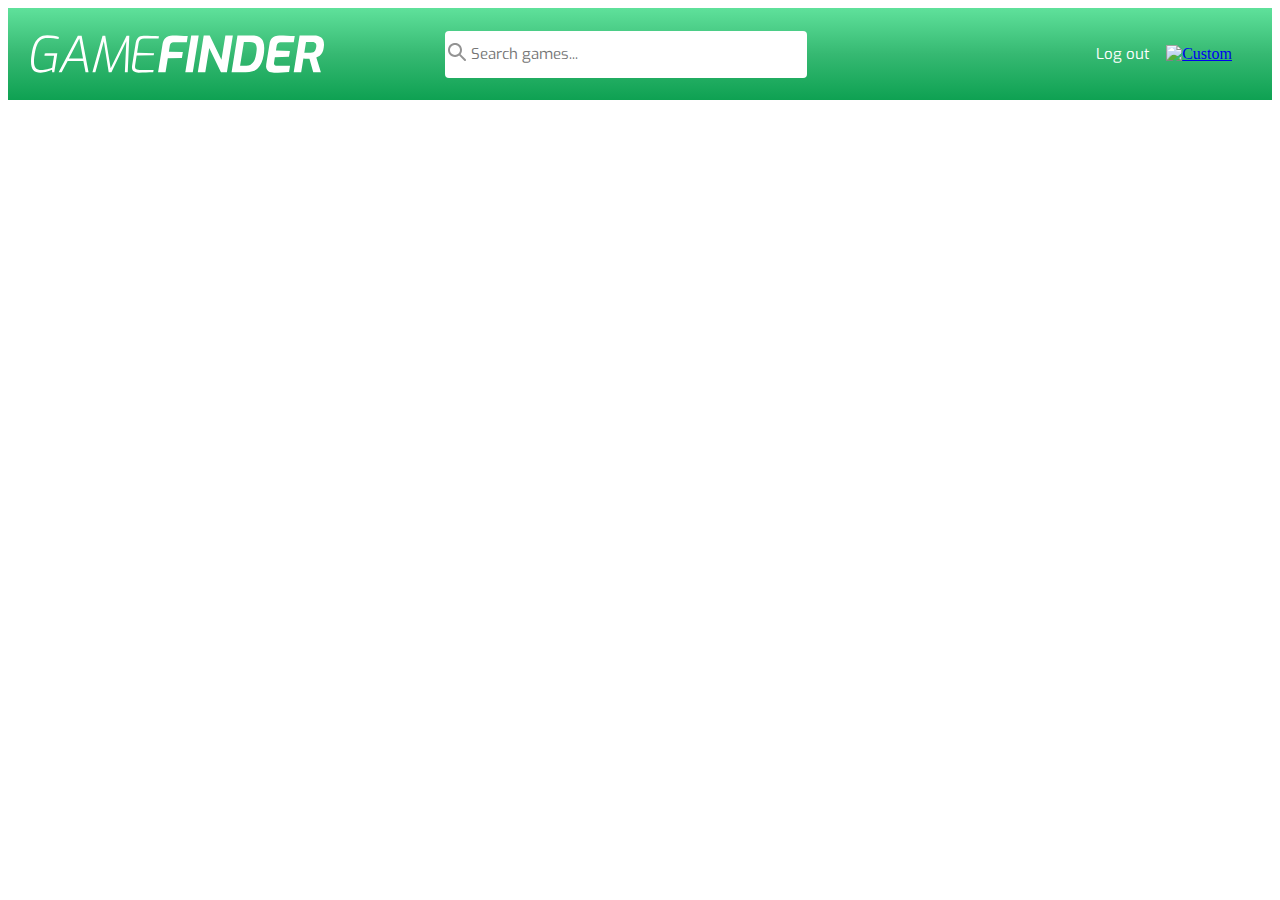
==== Main/header.html @ f2a5befe "Finalice la tarjeta de searchbar" ====
<!DOCTYPE html>
<html lang="en">
<head> 
  <title>GAMEFINDER</title> 
  <link href="Css/styleheader.css" rel="stylesheet"  type="text/css">
  <link rel="preconnect" href="https://fonts.googleapis.com"> 
  <link rel="preconnect" href="https://fonts.gstatic.com" crossorigin> 
  <link href="https://fonts.googleapis.com/css2?family=Exo:wght@100;200;300;400;500;600;700;800;900&display=swap" rel="stylesheet">
  <meta charset="UTF-8">
  <meta name="description" content="Aplicación para buscar juegos">
  <meta name="keywords" content="GAMEFINDER, ALTIMETRIK">
  <meta name="author" content="Pablo Pereira">
  <meta name="viewport" content="width=device-width, initial-scale=1.0">
</head>
<body>
    <header>
        <div class="Logo">
            <svg width="293" height="60" viewBox="0 0 330 42" fill="none" xmlns="http://www.w3.org/2000/svg">
              <path d="M10.8073 42C6.90148 42 4.11434 40.9893 2.44585 38.9679C0.815284 36.9091 0 33.6898 0 29.3102C0 27.9251 0.0758404 26.4652 0.227521 24.9305C0.417122 23.3957 0.644644 21.7861 0.910085 20.1016C1.55473 16.0214 2.54065 12.484 3.86786 9.48931C5.23299 6.49465 7.07212 4.1738 9.38525 2.52674C11.6984 0.842246 14.6372 0 18.2017 0C21.1974 0 23.738 0.187166 25.8237 0.561497C27.9093 0.898395 29.7674 1.29144 31.3979 1.74064L31.0566 4.21123C29.464 3.87433 27.5869 3.57487 25.4255 3.31283C23.264 3.0508 20.894 2.91979 18.3155 2.91979C15.3577 2.91979 12.9497 3.63102 11.0917 5.05348C9.23357 6.47594 7.75468 8.51604 6.655 11.1738C5.59323 13.8316 4.75899 17.107 4.15226 21C3.62138 24.369 3.35594 27.1952 3.35594 29.4786C3.35594 32.7727 4.00058 35.1872 5.28987 36.7219C6.61708 38.2567 8.77853 39.0241 11.7742 39.0241C12.7601 39.0241 13.8219 38.9305 14.9595 38.7433C16.135 38.5562 17.2916 38.3316 18.4292 38.0695C19.6047 37.8075 20.6665 37.5455 21.6145 37.2834C22.5625 36.984 23.302 36.7219 23.8328 36.4973L25.9943 22.9652H15.1302L15.4714 20.4947C16.4953 20.3449 17.7846 20.2513 19.3393 20.2139C20.932 20.139 22.8659 20.1016 25.1411 20.1016C25.5961 20.1016 26.0891 20.1203 26.62 20.1578C27.1509 20.1578 27.6628 20.1765 28.1558 20.2139C28.6866 20.2139 29.1796 20.2326 29.6346 20.2701L26.2218 41.6631H23.8328L23.7191 38.7433C23.2261 38.9679 22.4867 39.2674 21.5008 39.6417C20.5527 40.016 19.4531 40.3904 18.2017 40.7647C16.9883 41.1016 15.7369 41.4011 14.4476 41.6631C13.1583 41.8877 11.9449 42 10.8073 42Z" fill="white"/>
              <path d="M31.1477 41.6631L52.7623 0.449199H57.0283L64.8209 41.6631H61.4081L58.9622 28.9171H41.2724L34.5606 41.6631H31.1477ZM42.6376 25.9973H58.564L54.4118 3.48129L42.6376 25.9973Z" fill="white"/>
              <path d="M69.1962 41.6631L80.5723 0.449199H83.6438L89.73 36.9465L107.647 0.449199H110.719L108.956 41.6631H105.713L107.363 6.51337L90.5832 41.6631H87.5117L81.9943 6.62567L72.4953 41.6631H69.1962Z" fill="white"/>
              <path d="M121.091 42C120.105 42 119.138 41.8877 118.19 41.6631C117.242 41.4759 116.389 41.1016 115.63 40.5401C114.91 39.9786 114.36 39.1738 113.981 38.1257C113.639 37.0401 113.601 35.6551 113.867 33.9706L118.019 8.14171C118.36 6.15775 118.986 4.60428 119.896 3.48129C120.806 2.35829 121.887 1.57219 123.138 1.12299C124.428 0.636364 125.774 0.411766 127.177 0.449199C129.983 0.486631 132.789 0.542782 135.595 0.617649C138.439 0.692514 141.283 0.786097 144.127 0.898398L143.672 3.42513H127.347C125.717 3.42513 124.371 3.8369 123.309 4.66043C122.247 5.48396 121.546 6.90642 121.204 8.92781L119.498 19.6524L138.61 20.0455L138.212 22.4599L118.986 22.6845L117.28 33.5775C117.052 35.0749 117.128 36.2166 117.507 37.0027C117.886 37.7888 118.474 38.3128 119.27 38.5749C120.105 38.8369 121.072 38.9679 122.171 38.9679H138.098L137.643 41.5508C134.95 41.6257 132.22 41.7005 129.452 41.7754C126.684 41.8503 123.897 41.9251 121.091 42Z" fill="white"/>
              <path d="M143.117 41.6631L148.236 9.54545C148.691 7 149.488 5.05348 150.625 3.70588C151.763 2.32085 153.109 1.38503 154.664 0.898398C156.219 0.374333 157.792 0.112301 159.385 0.112301C162.646 0.112301 165.642 0.187167 168.372 0.336897C171.14 0.449198 173.87 0.617647 176.563 0.842245L175.482 7.80481H160.636C159.271 7.80481 158.266 8.14171 157.622 8.81551C156.977 9.45187 156.541 10.4251 156.313 11.7353L155.289 18.4171L171.045 18.8663L169.965 25.4358L154.095 25.8289L151.535 41.6631H143.117Z" fill="white"/>
              <path d="M173.801 41.6631L180.456 0.112301H188.875L182.22 41.6631H173.801Z" fill="white"/>
              <path d="M187.877 41.6631L194.532 0.112301H201.301L214.497 27.5134L218.934 0.112301H227.352L220.64 41.6631H213.928L200.732 14.2059L196.295 41.6631H187.877Z" fill="white"/>
              <path d="M225.893 41.6631L232.548 0.112301H248.532C252.21 0.112301 255.073 0.711232 257.121 1.90909C259.206 3.10695 260.647 4.79144 261.444 6.96257C262.278 9.09626 262.695 11.6417 262.695 14.5989C262.695 15.7968 262.638 17.0321 262.524 18.3048C262.411 19.5775 262.24 20.869 262.012 22.1791C261.482 25.5481 260.666 28.4679 259.567 30.9385C258.505 33.3717 257.14 35.393 255.471 37.0027C253.803 38.5749 251.831 39.754 249.556 40.5401C247.28 41.2888 244.664 41.6631 241.706 41.6631H225.893ZM235.506 34.1952H242.559C244.19 34.1952 245.612 33.8957 246.825 33.2968C248.077 32.6979 249.139 31.8369 250.011 30.7139C250.921 29.5535 251.66 28.1497 252.229 26.5027C252.798 24.8556 253.253 22.9465 253.594 20.7754C253.784 19.5027 253.935 18.361 254.049 17.3503C254.163 16.3396 254.22 15.5348 254.22 14.9358C254.22 13.1765 253.973 11.7727 253.48 10.7246C252.987 9.63904 252.172 8.85294 251.035 8.36631C249.897 7.84225 248.361 7.58021 246.427 7.58021H239.772L235.506 34.1952Z" fill="white"/>
              <path d="M273.76 42C272.698 42 271.598 41.8877 270.461 41.6631C269.323 41.4385 268.28 40.9893 267.332 40.3155C266.384 39.6417 265.664 38.6872 265.171 37.4519C264.678 36.2166 264.602 34.607 264.943 32.623L268.64 9.65775C269.02 7.2246 269.74 5.31551 270.802 3.93048C271.901 2.54545 273.229 1.57219 274.783 1.0107C276.376 0.411766 278.082 0.112301 279.903 0.112301C282.747 0.112301 285.572 0.187167 288.378 0.336897C291.222 0.449198 294.123 0.617647 297.081 0.842245L295.943 7.80481H281.097C279.77 7.80481 278.765 8.12299 278.082 8.75936C277.4 9.39572 276.945 10.3877 276.717 11.7353L275.864 17.1257L291.62 17.631L290.539 24.2005L274.67 24.6497L273.76 30.4332C273.608 31.3316 273.646 32.0615 273.873 32.623C274.101 33.1845 274.48 33.5963 275.011 33.8583C275.58 34.0829 276.281 34.1952 277.116 34.1952H291.734L290.653 41.1578C287.961 41.3824 285.23 41.5695 282.462 41.7192C279.694 41.869 276.793 41.9626 273.76 42Z" fill="white"/>
              <path d="M295.872 41.6631L302.527 0.112301H318.624C320.33 0.112301 321.885 0.299467 323.288 0.673798C324.691 1.04813 325.886 1.64706 326.872 2.47059C327.895 3.25668 328.673 4.30481 329.204 5.61497C329.735 6.92513 330 8.53476 330 10.4438C330 10.9679 329.962 11.5294 329.886 12.1283C329.848 12.7273 329.772 13.3636 329.659 14.0374C329.393 16.0214 328.919 17.6684 328.237 18.9786C327.592 20.2888 326.853 21.3369 326.018 22.123C325.184 22.9091 324.35 23.508 323.516 23.9198C322.681 24.3316 321.961 24.6685 321.354 24.9305L326.473 41.6631H317.884L313.618 26.2219C313.163 26.2219 312.633 26.2219 312.026 26.2219C311.457 26.2219 310.85 26.2219 310.206 26.2219C309.599 26.2219 308.992 26.2219 308.385 26.2219C307.817 26.1845 307.286 26.1658 306.793 26.1658L304.29 41.6631H295.872ZM307.817 19.5963H314.927C316.178 19.5963 317.221 19.4091 318.055 19.0348C318.889 18.6604 319.553 18.0428 320.046 17.1818C320.577 16.2834 320.956 15.0481 321.184 13.4759C321.259 13.139 321.297 12.8209 321.297 12.5214C321.335 12.1845 321.354 11.885 321.354 11.623C321.354 10.6123 321.165 9.8262 320.785 9.26471C320.444 8.66578 319.932 8.23529 319.25 7.97326C318.605 7.71123 317.828 7.58021 316.918 7.58021H309.751L307.817 19.5963Z" fill="white"/>
              </svg>
          </div>
        <div class="wrapper_searchbar">
          <div class="searchbar">
          <div class="lupa">
          <svg width="24" height="24" viewBox="0 0 24 24" fill="none" xmlns="http://www.w3.org/2000/svg">
            <path fill-rule="evenodd" clip-rule="evenodd" d="M10 4.99999C8.67392 4.99999 7.40215 5.52677 6.46447 6.46446C5.52678 7.40214 5 8.67391 5 9.99999C5 11.3261 5.52678 12.5978 6.46447 13.5355C7.40215 14.4732 8.67392 15 10 15C11.3261 15 12.5979 14.4732 13.5355 13.5355C14.4732 12.5978 15 11.3261 15 9.99999C15 8.67391 14.4732 7.40214 13.5355 6.46446C12.5979 5.52677 11.3261 4.99999 10 4.99999ZM3 9.99999C3 8.89125 3.26338 7.79837 3.76843 6.81134C4.27349 5.82431 5.00578 4.97138 5.90501 4.32276C6.80423 3.67415 7.84467 3.24842 8.94064 3.08063C10.0366 2.91283 11.1568 3.00778 12.2089 3.35764C13.2609 3.7075 14.2149 4.30228 14.9921 5.09298C15.7693 5.88369 16.3476 6.84771 16.6794 7.90567C17.0111 8.96362 17.0868 10.0852 16.9001 11.1782C16.7135 12.2711 16.27 13.304 15.606 14.192L20.707 19.292C20.8946 19.4795 21.0001 19.7339 21.0002 19.9991C21.0003 20.2644 20.895 20.5188 20.7075 20.7065C20.52 20.8941 20.2656 20.9996 20.0004 20.9997C19.7351 20.9998 19.4806 20.8945 19.293 20.707L14.193 15.607C13.1525 16.3853 11.9159 16.8587 10.6217 16.9741C9.32741 17.0895 8.02658 16.8424 6.86481 16.2604C5.70304 15.6784 4.72618 14.7846 4.0436 13.6789C3.36103 12.5732 2.99967 11.2994 3 9.99999Z" fill="#939393"/>
            </svg>
          </div>
        <input type="text" placeholder="Search games...">
        </div>
      </div>
        <div class="social">
          <p class="log_out"> Log out</p> <a href="https://imgbb.com/"><img src="https://i.ibb.co/FHMFQDD/Custom.png" alt="Custom" border="0"></a>
        </div>
    </header>
</body>
</html>
---- Main/Css/styleheader.css ----
header {
    background: linear-gradient(180deg, #5fe19b 0%, #36B972 50%, #0EA152 100%);
    display: grid;
    grid-template-columns: 1fr 1fr 1fr;
    padding-left: 23px;
}
.Logo {
    width: 293px;
    height: 60px;
    padding-top: 16px;
    padding-bottom: 16px;
}

.log_out {
    font-family: 'Exo';
    font-style: normal;
    font-weight: 400;
    font-size: 15px;
    line-height: 20px;
    display: flex;
    align-items: center;
    text-align: right;
    color: #FFFFFF;
    padding-right: 16px;
}

.social {
    display: flex;
    flex-direction: row;
    justify-content: flex-end;
    padding-right: 40px;
    align-items: center;
}

input {
    border: none;
    outline: none;
    font-family: 'Exo';
    font-style: normal;
    font-weight: 400;
    font-size: 15px;
    line-height: 20px;
    display: flex;
    align-items: center;
    color: #939393;
    width: 100%;
}

.searchbar {
    display: flex;
    align-items: center;
    width: 362px;
    height: 47px;
    justify-content: center;
    background: #FFFFFF;
    border-radius: 4px;
}

.wrapper_searchbar {
    display: flex;
    align-items: center;
}
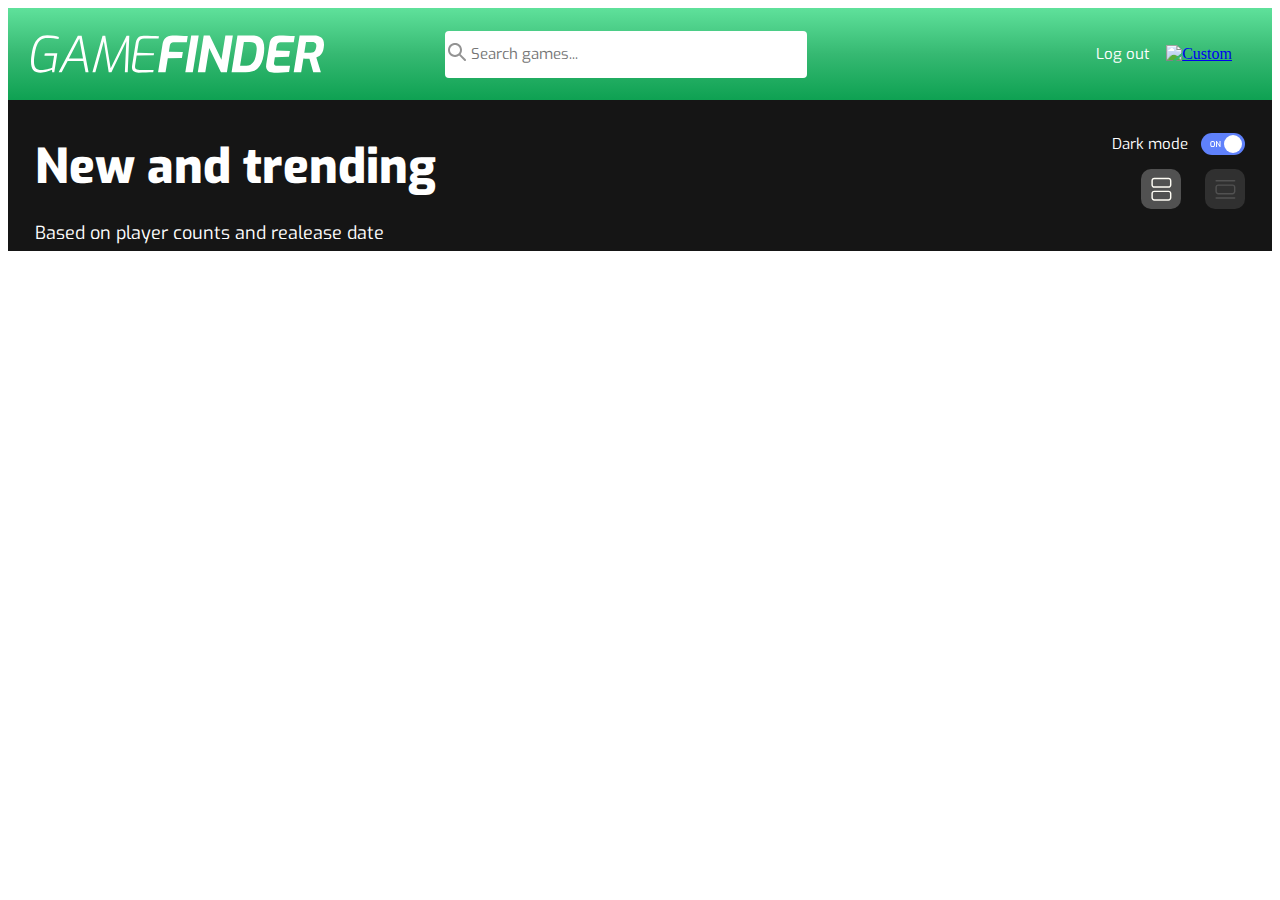
==== commit 95bc2968: "Añadi info abajo del header" ====
--- a/Main/header.html
+++ b/Main/header.html
@@ -42,5 +42,32 @@
           <p class="log_out"> Log out</p> <a href="https://imgbb.com/"><img src="https://i.ibb.co/FHMFQDD/Custom.png" alt="Custom" border="0"></a>
         </div>
     </header>
+    <section class="info_below_header">
+      <div class="text_bh">
+        <p class="title_text_bh">New and trending</p>
+        <p class="p_text_bh">Based on player counts and realease date</p>
+      </div>
+      <div class="right_below_header">
+        <div class="dark_mode">
+          <p>Dark mode</p>
+          <svg class="dm" width="44" height="22" viewBox="0 0 44 22" fill="none" xmlns="http://www.w3.org/2000/svg">
+            <rect width="44" height="22" rx="11" fill="#5F81FB"/>
+            <circle cx="32" cy="11" r="9" fill="white"/>
+            <path d="M11.6358 14.048C11.2411 14.048 10.8944 14.0107 10.5958 13.936C10.3024 13.856 10.0544 13.7147 9.85177 13.512C9.65443 13.304 9.5051 13.0027 9.40377 12.608C9.30777 12.2134 9.25977 11.6987 9.25977 11.064C9.25977 10.424 9.31043 9.90671 9.41177 9.51204C9.5131 9.11204 9.66243 8.80804 9.85977 8.60004C10.0624 8.38671 10.3104 8.24004 10.6038 8.16004C10.9024 8.08004 11.2464 8.04004 11.6358 8.04004C12.0358 8.04004 12.3851 8.08004 12.6838 8.16004C12.9824 8.24004 13.2304 8.38671 13.4278 8.60004C13.6251 8.80804 13.7718 9.11204 13.8678 9.51204C13.9691 9.90671 14.0198 10.424 14.0198 11.064C14.0198 11.6987 13.9691 12.2134 13.8678 12.608C13.7718 13.0027 13.6224 13.304 13.4198 13.512C13.2224 13.7147 12.9744 13.856 12.6758 13.936C12.3824 14.0107 12.0358 14.048 11.6358 14.048ZM11.6358 13.16C11.8971 13.16 12.1158 13.1334 12.2918 13.08C12.4731 13.0214 12.6171 12.92 12.7238 12.776C12.8304 12.6267 12.9078 12.416 12.9558 12.144C13.0038 11.8667 13.0278 11.5067 13.0278 11.064C13.0278 10.5947 13.0011 10.2214 12.9478 9.94404C12.8998 9.66137 12.8224 9.44804 12.7158 9.30404C12.6091 9.15471 12.4678 9.05604 12.2918 9.00804C12.1158 8.95471 11.8971 8.92804 11.6358 8.92804C11.3904 8.92804 11.1798 8.95471 11.0038 9.00804C10.8278 9.05604 10.6838 9.15471 10.5718 9.30404C10.4651 9.44804 10.3851 9.66137 10.3318 9.94404C10.2784 10.2214 10.2518 10.5947 10.2518 11.064C10.2518 11.5067 10.2731 11.8667 10.3158 12.144C10.3638 12.416 10.4411 12.6267 10.5478 12.776C10.6544 12.92 10.7958 13.0214 10.9718 13.08C11.1531 13.1334 11.3744 13.16 11.6358 13.16Z" fill="white"/>
+            <path d="M15.0383 14V8.09604H15.8303L18.5183 12.312V8.09604H19.5103V14H18.7183L16.0303 9.78404V14H15.0383Z" fill="white"/>
+            </svg>
+        </div>
+        <div class="cambio_vista">
+          <svg width="40" height="40" viewBox="0 0 40 40" fill="none" xmlns="http://www.w3.org/2000/svg">
+            <rect width="40" height="40" rx="10" fill="#515151"/>
+            <path fill-rule="evenodd" clip-rule="evenodd" d="M27.5432 8.7998H13.2575C11.6796 8.7998 10.4004 10.079 10.4004 11.6569V15.9427C10.4004 17.5206 11.6796 18.7998 13.2575 18.7998H27.5432C29.1212 18.7998 30.4004 17.5206 30.4004 15.9427V11.6569C30.4004 10.079 29.1212 8.7998 27.5432 8.7998ZM11.829 11.657C11.829 10.868 12.4686 10.2284 13.2576 10.2284H27.5433C28.3323 10.2284 28.9719 10.868 28.9719 11.657V15.9427C28.9719 16.7317 28.3323 17.3713 27.5433 17.3713H13.2576C12.4686 17.3713 11.829 16.7317 11.829 15.9427V11.657ZM13.2575 21.6569H27.5432C29.1212 21.6569 30.4004 22.9361 30.4004 24.5141V28.7998C30.4004 30.3778 29.1212 31.6569 27.5432 31.6569H13.2575C11.6796 31.6569 10.4004 30.3778 10.4004 28.7998V24.5141C10.4004 22.9361 11.6796 21.6569 13.2575 21.6569ZM11.829 24.514C11.829 23.725 12.4686 23.0854 13.2576 23.0854H27.5433C28.3323 23.0854 28.9719 23.725 28.9719 24.514V28.7997C28.9719 29.5887 28.3323 30.2283 27.5433 30.2283H13.2576C12.4686 30.2283 11.829 29.5887 11.829 28.7997V24.514Z" fill="#FFFDF5"/>
+            </svg>
+          <svg class="disabled" width="40" height="40" viewBox="0 0 40 40" fill="none" xmlns="http://www.w3.org/2000/svg">
+              <rect width="40" height="40" rx="10" fill="#303030"/>
+              <path fill-rule="evenodd" clip-rule="evenodd" d="M10.4004 11.8288C10.4004 11.4343 10.7202 11.1145 11.1147 11.1145H29.6861C30.0806 11.1145 30.4004 11.4343 30.4004 11.8288C30.4004 12.2233 30.0806 12.5431 29.6861 12.5431H11.1147C10.7202 12.5431 10.4004 12.2233 10.4004 11.8288ZM27.5432 15.4002H13.2575C11.6796 15.4002 10.4004 16.6794 10.4004 18.2573V22.543C10.4004 24.121 11.6796 25.4002 13.2575 25.4002H27.5432C29.1212 25.4002 30.4004 24.121 30.4004 22.543V18.2573C30.4004 16.6794 29.1212 15.4002 27.5432 15.4002ZM11.8291 18.2575C11.8291 17.4685 12.4687 16.8289 13.2577 16.8289H27.5434C28.3324 16.8289 28.972 17.4685 28.972 18.2575V22.5432C28.972 23.3322 28.3324 23.9718 27.5434 23.9718H13.2577C12.4687 23.9718 11.8291 23.3322 11.8291 22.5432V18.2575ZM11.1147 28.2574C10.7202 28.2574 10.4004 28.5772 10.4004 28.9717C10.4004 29.3662 10.7202 29.686 11.1147 29.686H29.6861C30.0806 29.686 30.4004 29.3662 30.4004 28.9717C30.4004 28.5772 30.0806 28.2574 29.6861 28.2574H11.1147Z" fill="#515151"/>
+              </svg>  
+        </div>
+      </div>
+    </section>
 </body>
 </html>--- a/Main/Css/styleheader.css
+++ b/Main/Css/styleheader.css
@@ -59,4 +59,69 @@
 .wrapper_searchbar {
     display: flex;
     align-items: center;
+}
+
+section {
+    background: #151515
+}
+
+.title_text_bh {
+    font-family: 'Exo';
+    font-style: normal;
+    font-weight: 800;
+    font-size: 48px;
+    line-height: 0px;
+    color: #FFFFFF;
+}
+
+.p_text_bh {
+font-family: 'Exo';
+font-style: normal;
+font-weight: 400;
+font-size: 18px;
+line-height: 0px;
+color: #FFFFFF;
+}
+
+.dark_mode {
+    font-family: 'Exo';
+    font-style: normal;
+    font-weight: 400;
+    font-size: 15px;
+    line-height: 20px;
+    color: #FFFFFF;
+    display: flex;
+    align-items: center;
+}
+
+.info_below_header {
+    display: grid;
+    grid-template-columns: 1fr 1fr;
+    padding: 19px 27px 0px 27px;
+}
+
+.cambio_vista {
+    display: flex;
+    align-items: center;
+}
+
+.text_bh {
+    
+    display: flex;
+    flex-direction: column;
+    align-items: flex-start;
+}
+
+.right_below_header {
+    display: flex;
+    flex-direction: column;
+    align-items: flex-end;
+}
+
+.disabled {
+    padding-left: 24px;
+}
+
+.dm {
+    padding-left: 13px;
 }